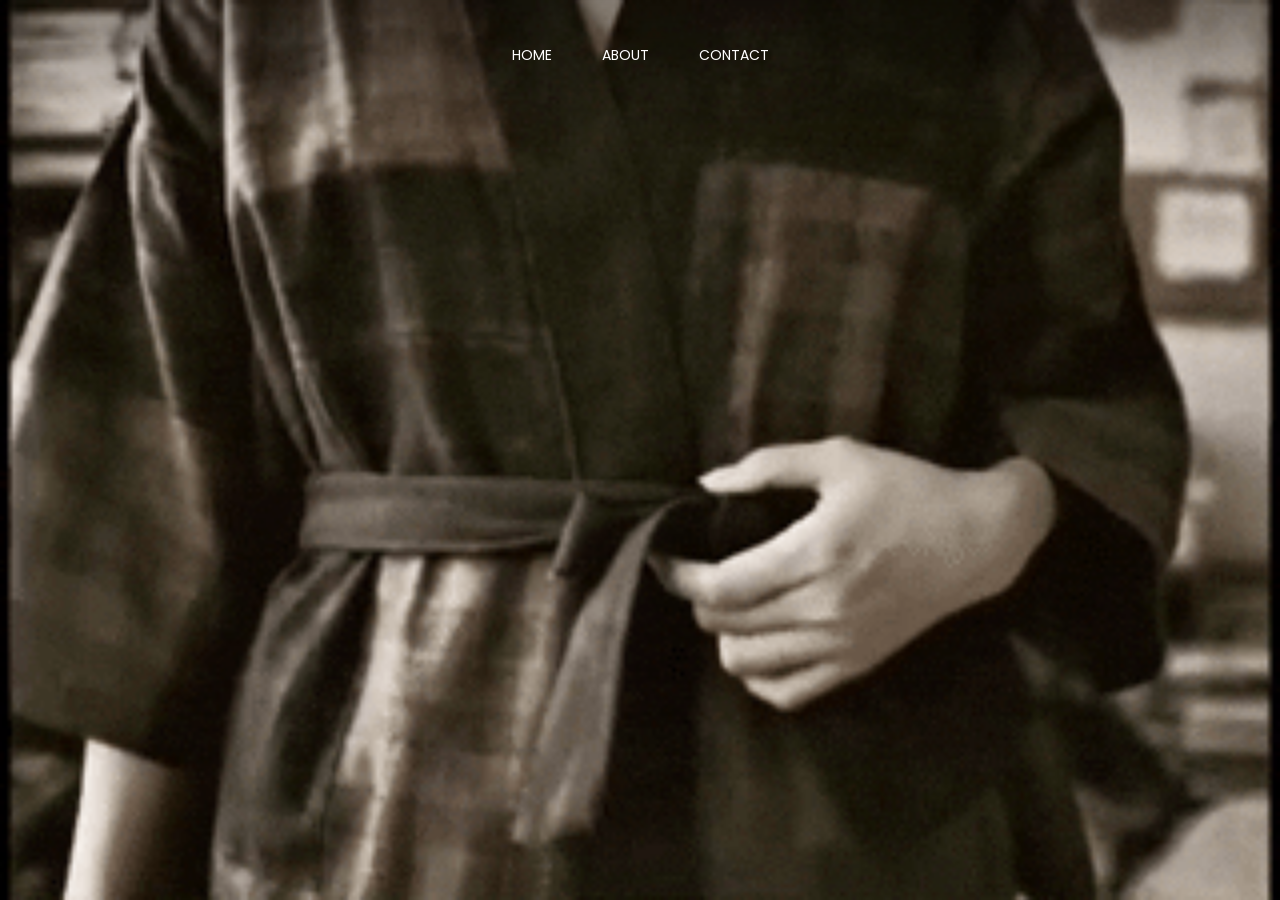
==== index.html @ a8c0a7c0 "update bag update bag" ====
<!DOCTYPE html>
<html lang="en">

<head>
    <meta charset="UTF-8">
    <meta name="description" content="">
    <meta http-equiv="X-UA-Compatible" content="IE=edge">
    <meta name="viewport" content="width=device-width, initial-scale=1, shrink-to-fit=no">
    <!-- The above 4 meta tags *must* come first in the head; any other head content must come *after* these tags -->

    <!-- Title  -->
    <title>2026 SASHIKO Article | Home</title>

    <!-- Favicon  -->
    <link rel="icon" href="img/core-img/rajut.PNG">

    <!-- Core Style CSS -->
    <link rel="stylesheet" href="css/core-style.css">
    <link rel="stylesheet" href="css/style.css">

    <!-- Responsive CSS -->
    <link href="css/responsive.css" rel="stylesheet">

</head>

<body>
    <!-- Preloader -->
    <div id="preloader">
        <div class="showbox">
            <div class="loader">
                <svg class="circular" viewBox="25 25 50 50">
                    <circle class="path" cx="50" cy="50" r="20" fill="none" stroke-width="2" stroke-miterlimit="10"/>
                </svg>
            </div>
        </div>
        <div class="questions-area text-center">
            <p>Did you know?</p>
            <ul>
                <li>The largest photography competition is 353,768 entries.</li>
                <li>Photography is the toughest profession in the world.</li>
                <li>The world’s largest photo album by dimensions was 13 ft 11.5 in x 17 ft.</li>
                <li>The world’s largest photo mosaic featured 176,175 pictures.</li>
                <li>The world’s largest camera lens was a 5200mm lens attached to a canon.</li>
            </ul>
        </div>
    </div>

    <!-- Gradient Background Overlay -->
    <div class="gradient-background-overlay"></div>

    <!-- Header Area Start -->
    <header class="header-area">
    <div class="container-fluid h-100">
        <div class="row h-100 align-items-center">
            <div class="col-12 h-100">
                <div class="main-menu h-100">
                    <nav class="navbar h-100 navbar-expand justify-content-center">
                        
                        <div id="studioMenu">
                            <ul class="navbar-nav mx-auto"> 
                                <li class="nav-item active">
                                    <a class="nav-link" href="index.html">Home <span class="sr-only">(current)</span></a>
                                </li>
                                <li class="nav-item">
                                    <a class="nav-link" href="about-me.html">About</a>
                                </li>
                                <li class="nav-item">
                                    <a class="nav-link" href="contact.html">contact</a>
                                </li>
                            </ul>
                        </div>
                    </nav>
                </div>
            </div>
        </div>
    </div>
    </header>
    <!-- Header Area End -->

    <!-- ***** Welcome Area Start ***** -->
    <section class="uniqlo-style-container">
        <div class="uniqlo-slide">
            <img src="img/bg-img/1.gif" alt="Featured 1">
        </div>
        <div class="uniqlo-slide">
            <img src="img/bg-img/2.png" alt="Sashiko Kimono">
            <div class="uniqlo-text">
                <span>SASHIKO | 刺し子</span>
                <h2>Kimono</h2>
            </div>
        </div>
        <div class="uniqlo-slide">
            <video autoplay muted loop playsinline>
                <source src="img/bg-img/3.MOV" type="video/mp4"> Browser Anda tidak mendukung video ini.
            </video>
            <div class="uniqlo-text">
                <span>SASHIKO | 刺し子</span>
                <h2>Bag</h2>
            </div>
        </div>
        <div class="uniqlo-slide">
            <img src="img/bg-img/4.png" alt="Featured 4">
            <div class="uniqlo-text">
                <span>SASHIKO | 刺し子</span>
                <h2>Bag</h2>
            </div>
        </div>
    </section>

    <!-- ***** Welcome Area End ***** -->

    <!-- ***** Contact Area Start ***** -->
    <div class="contact-popup-form" id="contact-modal-lg">
        <div class="modal fade contact-modal-lg" tabindex="-1" role="dialog" aria-labelledby="contact-modal-lg" aria-hidden="true">
            <div class="modal-dialog modal-lg modal-dialog-centered">
                <div class="modal-content">
                    <div class="container-fluid">
                        <div class="row">
                            <div class="col-12">
                                <div class="contact-heading-text text-center mb-30">
                                    <span></span>
                                    <h2>Please get in touch</h2>
                                </div>
                            </div>
                        </div>
                    </div>
                    <!-- Contact Form Area -->
                    <div class="contact-form-area">
                        <div class="container-fluid">
                            <form action="#" method="post">
                                <div class="row">
                                    <div class="col-12 col-md-4">
                                        <input type="text" class="form-control" name="name" id="name" placeholder="Your Name">
                                    </div>
                                    <div class="col-12 col-md-4">
                                        <input type="email" class="form-control" name="email" id="email" placeholder="Your Email">
                                    </div>
                                    <div class="col-12 col-md-4">
                                        <input type="text" class="form-control" name="subject" id="subject" placeholder="Subject">
                                    </div>
                                    <div class="col-12">
                                        <textarea name="message" class="form-control" id="message" cols="30" rows="10" placeholder="Message"></textarea>
                                    </div>
                                    <div class="col-12 text-center">
                                        <button type="submit" class="btn studio-btn mt-3"><img src="img/core-img/logo-icon.png" alt=""> Send</button>
                                    </div>
                                </div>
                            </form>
                        </div>
                    </div>
                </div>
            </div>
        </div>
    </div>
    <!-- ***** Contact Area End ***** -->

    <!-- jQuery (Necessary for All JavaScript Plugins) -->
    <script src="js/jquery/jquery-2.2.4.min.js"></script>
    <!-- Popper js -->
    <script src="js/popper.min.js"></script>
    <!-- Bootstrap js -->
    <script src="js/bootstrap.min.js"></script>
    <!-- Plugins js -->
    <script src="js/plugins.js"></script>
    <!-- Active js -->
    <script src="js/active.js"></script>

</body>

</html>
---- css/core-style.css ----
/* [Master Stylesheet] */

/* ------------- Index of Stylesheet -------------
:: 1.0 Import Web Fonts
:: 2.0 Import All CSS
:: 3.0 Common/Base CSS
:: 4.0 Header Area CSS
:: 5.0 Sidebar Area CSS
:: 6.0 Welcome Area CSS
:: 7.0 About Me Area CSS
:: 8.0 Follow Instagram Area CSS
:: 9.0 Footer Area CSS
:: 10.0 Portfolio Area CSS
:: 11.0 Blog & Contact Area CSS
:: 12.0 Elements Area CSS
------------------------------------------------ */

/* :: 1.0 Import Web Fonts */

@import url('https://fonts.googleapis.com/css?family=Poppins:300,400,500,600,700');

/* :: 2.0 Import All CSS */

@import '../css/bootstrap.min.css';
@import '../css/owl.carousel.css';
@import '../css/font-awesome.min.css';
@import '../css/pe-icon-7-stroke.css';
@import '../css/magnific-popup.css';
@import '../css/animate.css';

/* :: 3.0 Common/Base CSS */

* {
    margin: 0;
    padding: 0;
}

body {
    font-family: 'Poppins', sans-serif;
    font-weight: 400;
    overflow-x: hidden;
}

h1,
h2,
h3,
h4,
h5,
h6 {
    color: #1d1d1d;
    line-height: 1.2;
    font-family: 'Poppins', sans-serif;
    font-weight: 500;
}

p {
    color: #838383;
    font-size: 15px;
    line-height: 2;
    font-family: 'Poppins', sans-serif;
    font-weight: 400;
}

a:focus {
    outline: 0 solid;
}

a,
a:hover,
a:focus {
    -webkit-transition: all 2000ms ease 0s;
    transition: all 2000ms ease 0s;
    text-decoration: none;
    outline: none;
    font-size: 14px;
    color: #000;
    font-family: 'Poppins', sans-serif;
    font-weight: 400;
}

#preloader {
    position: fixed;
    z-index: 9999;
    width: 100%;
    height: 100%;
    background-color: #f2f4f8;
    top: 0;
    left: 0;
    display: -webkit-box;
    display: -ms-flexbox;
    display: flex;
    -webkit-box-pack: center;
    -ms-flex-pack: center;
    justify-content: center;
    -webkit-box-align: center;
    -ms-flex-align: center;
    align-items: center;
}

.questions-area ul li {
    display: none;
    font-size: 14px;
    font-weight: 500;
    color: #1d1d1d;
    -webkit-transition-duration: 500ms;
    transition-duration: 500ms;
}

.questions-area ul li.question-show {
    display: block;
}

.questions-area {
    padding: 0 15px;
    position: absolute;
    bottom: 100px;
    z-index: 15;
    width: 100%;
    height: auto;
    left: 0;
}

.questions-area p {
    margin-bottom: 0;
}

.showbox {
    position: relative;
    top: 0;
    bottom: 0;
    left: 0;
    right: 0;
    padding: 0;
}

.loader {
    position: relative;
    margin: 0 auto;
    width: 60px;
}

.loader:before {
    content: '';
    display: block;
    padding-top: 100%;
}

.circular {
    -webkit-animation: rotate 2s linear infinite;
    animation: rotate 2s linear infinite;
    height: 100%;
    -webkit-transform-origin: center center;
    transform-origin: center center;
    width: 100%;
    position: absolute;
    top: 0;
    bottom: 0;
    left: 0;
    right: 0;
    margin: auto;
}

.path {
    stroke-dasharray: 1, 200;
    stroke-dashoffset: 0;
    -webkit-animation: dash 1.5s ease-in-out infinite, color 6s ease-in-out infinite;
    animation: dash 1.5s ease-in-out infinite, color 6s ease-in-out infinite;
    stroke-linecap: round;
}

@-webkit-keyframes rotate {
    100% {
        -webkit-transform: rotate(360deg);
        transform: rotate(360deg);
    }
}

@keyframes rotate {
    100% {
        -webkit-transform: rotate(360deg);
        transform: rotate(360deg);
    }
}

@-webkit-keyframes dash {
    0% {
        stroke-dasharray: 1, 200;
        stroke-dashoffset: 0;
    }
    50% {
        stroke-dasharray: 89, 200;
        stroke-dashoffset: -35px;
    }
    100% {
        stroke-dasharray: 89, 200;
        stroke-dashoffset: -124px;
    }
}

@keyframes dash {
    0% {
        stroke-dasharray: 1, 200;
        stroke-dashoffset: 0;
    }
    50% {
        stroke-dasharray: 89, 200;
        stroke-dashoffset: -35px;
    }
    100% {
        stroke-dasharray: 89, 200;
        stroke-dashoffset: -124px;
    }
}

@-webkit-keyframes color {
    100%,
    0% {
        stroke: #d62d20;
    }
    40% {
        stroke: #0057e7;
    }
    66% {
        stroke: #008744;
    }
    80%,
    90% {
        stroke: #ffa700;
    }
}

@keyframes color {
    100%,
    0% {
        stroke: #d62d20;
    }
    40% {
        stroke: #0057e7;
    }
    66% {
        stroke: #008744;
    }
    80%,
    90% {
        stroke: #ffa700;
    }
}

ul,
ol {
    margin: 0;
}

ol li,
ul li {
    list-style: outside none none;
}

img {
    height: auto;
    max-width: 100%;
}

.studio-table {
    display: table;
    z-index: 9;
    position: absolute;
    width: 100%;
    height: 100%;
    margin: 0;
}

.studio-table-cell {
    display: table-cell;
    vertical-align: middle;
}

.mt-15 {
    margin-top: 15px;
}

.mt-30 {
    margin-top: 30px;
}

.mt-50 {
    margin-top: 50px;
}

.mt-70 {
    margin-top: 70px;
}

.mt-100 {
    margin-top: 100px;
}

.mb-15 {
    margin-bottom: 15px;
}

.mb-30 {
    margin-bottom: 30px;
}

.mb-50 {
    margin-bottom: 50px;
}

.ml-15 {
    margin-left: 15px;
}

.ml-30 {
    margin-left: 30px;
}

.mr-15 {
    margin-right: 15px;
}

.mr-30 {
    margin-right: 30px;
}

.mb-70 {
    margin-bottom: 70px;
}

.mb-100 {
    margin-bottom: 100px;
}

.bg-img {
    background-position: center center;
    background-size: cover;
    background-repeat: no-repeat;
}

.bg-gray {
    background-color: #f6f6f6;
}

.bg-transparent {
    background-color: transparent;
}

.bg-transparent-dark {
    background-color: rgba(0, 0, 0, 0.5) !important;
}

.bg-transparent-light {
    background-color: rgba(255, 255, 255, 0.5) !important;
}

.font-bold {
    font-weight: 700;
}

.font-light {
    font-weight: 300;
}

.height-500 {
    height: 500px !important;
}

.height-600 {
    height: 600px !important;
}

.height-700 {
    height: 700px !important;
}

.height-800 {
    height: 800px !important;
}

#scrollUp {
    background-color: #222;
    border-radius: 0;
    bottom: 100px;
    box-shadow: 0 2px 6px 0 rgba(0, 0, 0, 0.3);
    color: #fff;
    font-size: 24px;
    height: 40px;
    line-height: 40px;
    right: 0;
    text-align: center;
    width: 35px;
}

.section_padding_100 {
    padding: 100px 0;
}

.section_padding_50 {
    padding: 50px 0;
}

.section_padding_100_70 {
    padding: 100px 0 70px;
}

.section_padding_100_50 {
    padding: 100px 0 50px;
}

.section_padding_100_0 {
    padding: 100px 0 0;
}

.section_padding_0_100 {
    padding: 0 0 100px;
}

.section_heading {
    margin-bottom: 50px;
    position: relative;
    z-index: 1;
}

.section_heading h2 {
    font-size: 48px;
    margin-bottom: 0;
    text-transform: uppercase;
}

.section_heading.text-left {
    text-align: left !important;
}

.studio-btn {
    display: inline-block;
    color: #fff;
    background-color: #1d1d1d;
    height: 52px;
    padding: 0 15px;
    border-radius: 0;
    line-height: 52px;
    font-size: 16px;
    min-width: 140px;
}

.studio-btn > img {
    padding-right: 5px;
}

.studio-btn:hover,
.studio-btn:focus {
    color: #fff;
    font-size: 16px;
}

/* :: 4.0 Header Area CSS */

.header-area {
    width: 100%;
    height: 110px;
    position: fixed;
    z-index: 1000;
    top: 0;
    left: 0;
    padding: 0 34px;
}

#searchbtn {
    cursor: pointer;
    margin-left: 15px;
}

.header-search-form,
.search-form-on .navbar-nav {
    display: none;
}

.search-form-on .header-search-form {
    display: block;
}

.header-area .main-menu .nav-link {
    font-size: 14px;
    text-transform: uppercase;
    color: #ffffff;
    padding: 0 25px;
}

.header-area .main-menu .nav-link:hover,
.header-area .main-menu .nav-link:focus {
    color: #fff;
}

.dropdown-menu.show {
    border: none;
    padding: 15px 0;
    box-shadow: 0 5px 40px rgba(0, 0, 0, 0.15);
    margin-top: 15px;
}

.dropdown-item {
    text-transform: uppercase;
    font-size: 13px;
}

.dropdown-item:hover {
    color: #000;
    font-size: 13px;
}

.header-search-form form input {
    width: 600px;
    height: 35px;
    padding: 5px 15px;
    font-size: 12px;
    color: #fff;
    border: none;
    background-color: transparent;
    border: 2px solid rgba(255, 255, 255, 0.6);
    border-radius: 30px;
    -webkit-transition-duration: 500ms;
    transition-duration: 500ms;
}

.header-search-form form input:focus {
    box-shadow: none;
    border-color: rgba(255, 255, 255, 1);
    background-color: transparent;
}

.gradient-background-overlay {
    position: fixed;
    z-index: 3;
    top: 0;
    left: 0;
    width: 100%;
    height: 150px;
}

.gradient-background-overlay:before {
    content: "";
    position: absolute;
    height: 150px;
    width: 100%;
    z-index: -1;
    top: 0;
    left: 0;
    background: rgba(0, 0, 0, 0.3);
    background: -webkit-linear-gradient(top, rgba(0, 0, 0, 0.3) 0%, rgba(0, 0, 0, 0.01) 90%, rgba(0, 0, 0, 0) 100%);
    background: linear-gradient(to bottom, rgba(0, 0, 0, 0.3) 0%, rgba(0, 0, 0, 0.01) 90%, rgba(0, 0, 0, 0) 100%);
}

/* :: 5.0 Sidebar Area CSS */

.social-sidebar-area {
    width: 120px;
    height: 72%;
    background-color: transparent;
    position: fixed;
    bottom: 100px;
    left: 0;
    z-index: 100;
    overflow: hidden;
}

.social-info-area {
    display: -webkit-box;
    display: -ms-flexbox;
    display: flex;
    -webkit-transform: rotate(-90deg);
    transform: rotate(-90deg);
    position: absolute;
    bottom: 270px;
    left: -110px;
    z-index: 10;
    -webkit-box-pack: center;
    -ms-flex-pack: center;
    justify-content: center;
    -webkit-box-align: center;
    -ms-flex-align: center;
    align-items: center;
}

.social-info-area a {
    text-transform: uppercase;
    font-size: 12px;
    font-weight: 600;
    display: -webkit-box;
    display: -ms-flexbox;
    display: flex;
    -webkit-box-align: center;
    -ms-flex-align: center;
    align-items: center;
    padding: 5px;
    line-height: 1;
}

.social-info-area a i {
    font-size: 12px;
    color: #9f9f9f;
    margin-right: 5px;
}

.message-box > a {
    width: 120px;
    height: 100px;
    position: absolute;
    left: 0;
    bottom: 0;
    background-color: #101010;
    text-align: center;
    color: #fff;
    font-size: 30px;
    display: -moz-flex;
    display: -ms-flex;
    display: -o-flex;
    display: -webkit-box;
    display: -ms-flexbox;
    display: flex;
    -webkit-box-align: center;
    -ms-flex-align: center;
    align-items: center;
    -webkit-box-pack: center;
    -ms-flex-pack: center;
    justify-content: center;
}

.message-box > a > img {
    max-width: 40px;
}

/* :: 6.0 Welcome Area CSS */

.welcome-area-ver {
    position: relative;
    z-index: 2;
    width: 100%;
    height: 100vh !important;
}

.carousel-indicators {
    position: fixed;
    right: 0;
    bottom: 0;
    left: 0;
    width: 100%;
    height: auto;
    margin: 0;
    z-index: 9999;
}

.carousel-indicators li {
    width: 100%;
    height: 100px;
    margin-right: 0;
    margin-left: 0;
    text-indent: -9999999px;
    background-color: #fff;
    cursor: pointer;
    -webkit-transition-duration: 500ms;
    transition-duration: 500ms;
}

.carousel-indicators li:after,
.carousel-indicators li:before {
    display: none;
}

.carousel-indicators li.active:after {
    content: '';
    display: block;
    width: 16px;
    height: 16px;
    top: -26px;
    z-index: 1100;
    position: absolute;
    background-image: url(../img/core-img/active.png);
}

.carousel-item:after {
    position: absolute;
    width: 100%;
    height: 100%;
    top: 0;
    left: 0;
    background-color: rgba(0, 0, 0, 0.17);
    content: '';
    z-index: -1;
}

.carousel-content {
    display: -webkit-box;
    display: -ms-flexbox;
    display: flex;
    -webkit-box-align: center;
    -ms-flex-align: center;
    align-items: center;
}

.slide-text {
    padding: 25px 30px 15px;
    border-left: 3px solid #fff;
    margin-left: 200px;
    background-color: rgba(255, 255, 255, 0.2);
    display: -webkit-box;
    display: -ms-flexbox;
    display: flex;
    -webkit-box-align: baseline;
    -ms-flex-align: baseline;
    align-items: baseline;
    margin-top: -100px;
}

.slide-text h2 {
    margin-bottom: 0;
    font-size: 36px;
    color: #fff;
    line-height: 1;
}

.slide-text span {
    font-size: 100px;
    color: #fff;
    line-height: 1;
    font-weight: 100;
}

/* :: 7.0 About Me Area CSS */

.about-content span {
    width: 30px;
    height: 2px;
    background-color: #bebebe;
    margin: 0 auto 30px;
    display: block;
}

.about-content h2 {
    margin-bottom: 40px;
    font-size: 36px;
}

.single-service-area img {
    margin-bottom: 50px;
}

.single-service-area h5 {
    margin-bottom: 20px;
}

.single-pie-bar h6 {
    margin-top: 15px;
    margin-bottom: 0;
}

/* :: 8.0 Follow Instagram Area CSS */

.follow-me-instagram-area {
    border-top: 1px solid #dcdcdc;
    margin-bottom: 80px;
}

.follow-me-title h5 {
    margin: 30px 0;
    font-size: 18px;
}

.single-instagram-feeds a {
    position: absolute;
    width: 100%;
    height: 100%;
    background-color: rgba(34, 34, 34, 0.7);
    top: 0;
    display: -webkit-box;
    display: -ms-flexbox;
    display: flex;
    -webkit-box-align: center;
    -ms-flex-align: center;
    align-items: center;
    color: #fff;
    font-size: 30px;
    -webkit-box-pack: center;
    -ms-flex-pack: center;
    justify-content: center;
    opacity: 0;
    -ms-filter: "progid:DXImageTransform.Microsoft.Alpha(Opacity=0)";
    -webkit-transition-duration: 500ms;
    transition-duration: 500ms;
}

.single-instagram-feeds:hover a {
    opacity: 1;
    -ms-filter: "progid:DXImageTransform.Microsoft.Alpha(Opacity=100)";
}

/* :: 9.0 Footer Area CSS */

.footer-area {
    position: fixed;
    z-index: 100;
    background-color: #1d1d1d;
    height: 80px;
    width: 100%;
    padding: 0 35px;
    bottom: 0;
    left: 0;
}

.single-footer-content {
    display: -webkit-box;
    display: -ms-flexbox;
    display: flex;
    -webkit-box-align: center;
    -ms-flex-align: center;
    align-items: center
}

.single-footer-content > a {
    font-size: 14px;
    font-weight: 600;
    color: #fff;
    margin-left: 5px;
    line-height: 1;
}

/* :: 10.0 Portfolio Area CSS */

.gallery_area {
    height: calc(100% - 380px);
    width: calc(100% - 245px);
    overflow-y: scroll;
    position: fixed;
    z-index: 1;
    top: 200px;
    left: 185px;
    right: 60px;
    padding-right: 45px;
}

.portfolio-menu button {
    background-color: transparent;
    font-size: 15px;
    color: #838383;
    padding: 0 20px;
    -webkit-transition-duration: 500ms;
    transition-duration: 500ms;
}

.portfolio-menu button.active,
.portfolio-menu button:hover {
    color: #1d1d1d;
}

.portfolio-menu button:focus {
    box-shadow: none;
}

.gallery_menu {
    margin-bottom: 100px;
}

.column_single_gallery_item {
    margin-bottom: 30px;
}

.column_single_gallery_item img {
    width: 100%;
}

.hover_overlay {
    position: absolute;
    width: calc(100% - 30px);
    height: 100%;
    background-color: rgba(0, 0, 0, 0.3);
    top: 0;
    left: 15px;
    display: -webkit-box;
    display: -ms-flexbox;
    display: flex;
    -webkit-box-align: center;
    -ms-flex-align: center;
    align-items: center;
    -webkit-box-pack: center;
    -ms-flex-pack: center;
    justify-content: center;
    opacity: 0;
    -ms-filter: "progid:DXImageTransform.Microsoft.Alpha(Opacity=0)";
    -webkit-transition-duration: 500ms;
    transition-duration: 500ms;
}

.hover_overlay a {
    font-size: 30px;
    color: #fff;
}

.column_single_gallery_item:hover .hover_overlay {
    opacity: 1;
    -ms-filter: "progid:DXImageTransform.Microsoft.Alpha(Opacity=100)";
}

/* :: 11.0 Blog & Contact Area CSS */

.blog-content span,
.contact-heading-text span {
    display: block;
    width: 30px;
    height: 3px;
    background-color: #bebebe;
    margin: 0 auto 30px;
}

.blog-content h2,
.contact-heading-text h2 {
    font-size: 36px;
}

.contact-heading-text h2,
.blog-content p {
    margin-bottom: 50px;
}

.post-date,
.post-date:hover,
.post-date:focus {
    display: block;
    font-size: 14px;
    margin-bottom: 5px;
    font-weight: 500;
}

.post-author,
.post-author:hover,
.post-author:focus {
    font-size: 12px;
    text-transform: uppercase;
    color: #838383;
    display: block;
    margin-bottom: 50px;
}

.pagination-area .page-link {
    color: #1d1d1d;
    border: none;
    font-size: 16px;
    font-weight: 500;
    position: relative;
    z-index: 1;
}

.page-item.active .page-link {
    z-index: 1;
    color: #1d1d1d;
    background-color: transparent;
    border-color: transparent;
    padding-right: 80px;
}

.page-item.active .page-link:after {
    content: '';
    width: 70px;
    height: 2px;
    background-color: #1d1d1d;
    position: absolute;
    bottom: 13px;
    left: 45px;
}

.contact-form-area form .form-control {
    margin-bottom: 30px;
    font-size: 14px;
    font-style: italic;
    height: 60px;
    border-bottom: 2px solid #c0c0c0;
    border-top: 0;
    border-left: 0;
    border-radius: 0;
    border-right: none;
    background-color: transparent;
    -webkit-transition-duration: 500ms;
    transition-duration: 500ms;
}

.contact-form-area form .form-control:focus {
    box-shadow: none;
    border-color: #1d1d1d;
    -webkit-transition-duration: 500ms;
    transition-duration: 500ms;
}

.contact-form-area form textarea.form-control {
    height: 200px;
}

.map-area {
    position: relative;
    z-index: 1;
    padding-bottom: 100px;
}

#googleMap {
    width: 100%;
    height: 485px;
    position: relative;
    z-index: 1;
}

.contact-core-info {
    position: absolute;
    top: 30px;
    width: 280px;
    background-color: #1d1d1d;
    z-index: 1000;
    left: -90px;
    padding: 15px 40px;
    text-align: center;
    height: calc(100% - 60px);
}

.contact-core-info img {
    margin-bottom: 50px;
}

.contact-core-info .single-footer-content {
    display: block;
    margin-bottom: 10px;
    text-align: center;
}

.contact-core-info .single-footer-content img {
    display: block;
    margin: 0 auto 10px;
}

.contact-popup-form .modal-content {
    padding: 50px;
}

.contact-popup-form .modal-content {
    padding: 50px;
    border: none;
    box-shadow: 0 5px 50px rgba(0, 0, 0, 0.15);
    background-color: rgba(255, 255, 255, 0.9);
}

/* :: 12.0 Elements Area CSS */

/* Accordians */

.elements-title h2 {
    font-size: 36px;
    margin-bottom: 100px;
}

.panel {
    background-color: #fff;
    border: 0 solid transparent;
    border-radius: 4px;
    box-shadow: 0 0 0 transparent;
    margin-bottom: 15px;
}

.single-accordion:last-of-type {
    margin-bottom: 0px;
}

.single-accordion h6 a {
    background-color: #1d1d1d;
    border-radius: 0;
    color: #fff;
    display: block;
    margin: 0;
    padding: 20px 60px 20px 20px;
    position: relative;
    font-size: 16px;
    text-transform: capitalize;
    font-weight: 500;
}

.single-accordion h6 a.collapsed {
    background-color: #aeaeae;
    color: #fff;
}

.single-accordion h6 a span {
    font-size: 10px;
    position: absolute;
    right: 20px;
    text-align: center;
    top: 25px;
}

.single-accordion h6 a.collapsed span.accor-close {
    opacity: 0;
    -ms-filter: "progid:DXImageTransform.Microsoft.Alpha(Opacity=0)";
    filter: alpha(opacity=0);
}

span.accor-open {
    opacity: 0;
    -ms-filter: "progid:DXImageTransform.Microsoft.Alpha(Opacity=0)";
    filter: alpha(opacity=0);
}

.single-accordion h6 a.collapsed span.accor-open {
    opacity: 1;
    -ms-filter: "progid:DXImageTransform.Microsoft.Alpha(Opacity=100)";
    filter: alpha(opacity=100);
}

.single-accordion h6 {
    margin-bottom: 0;
    text-transform: uppercase;
}

.single-accordion .accordion-content {
    border-top: 0 solid transparent;
    box-shadow: none;
}

.single-accordion .accordion-content p {
    padding: 20px 15px 5px;
    margin-bottom: 0;
}

/* barfiller */

.single_progress_bar {
    margin-bottom: 20px;
}

.single_progress_bar:last-of-type {
    margin-bottom: 0;
}

.barfiller {
    background: #e0e0e0;
    border: none;
    border-radius: 0;
    box-shadow: none;
    height: 2px;
    margin-bottom: 5px;
    position: relative;
    width: 100%;
}

.barfiller .fill {
    display: block;
    position: relative;
    width: 0px;
    height: 100%;
    background: #333;
    z-index: 1;
}

.barfiller .tipWrap {
    display: none;
}

.barfiller .tip {
    margin-top: 15px;
    font-size: 15px;
    color: #838383;
    left: 0px;
    position: absolute;
    z-index: 2;
    background: transparent;
}

.barfiller .tip:after {
    display: none;
}

.single_progress_bar p {
    margin-bottom: 0;
    margin-top: 10px;
}

/* Cool Facts */

.counter-area h2 {
    font-size: 36px;
}

.counter-area h6 {
    margin-bottom: 0;
    color: #838383;
}

.studio-btn.studio-btn-2 {
    background-color: transparent;
    border: 2px solid #1d1d1d;
    color: #1d1d1d;
}

.studio-btn.studio-btn-4 {
    background-color: transparent;
    border: 2px solid #aeaeae;
    color: #aeaeae;
}

/* Sonar CSS */

.carousel-indicators li.active:before {
    content: '';
    display: inline-block;
    position: absolute;
    width: 14px;
    height: 14px;
    border-radius: 50%;
    top: -25px;
    left: 1px;
    -webkit-animation: sonar-effect 1s ease-in-out .1s infinite;
    animation: sonar-effect 1s ease-in-out .1s infinite;
    z-index: 1;
    background-color: #fff;
}


@-webkit-keyframes sonar-effect {
    0% {
        opacity: 0;
        -ms-filter: "progid:DXImageTransform.Microsoft.Alpha(Opacity=0)";
    }
    50% {
        opacity: 0.5;
        -ms-filter: "progid:DXImageTransform.Microsoft.Alpha(Opacity=50)";
        box-shadow: 0 0 0 3px #fff, 0 0 5px 5px #fff, 0 0 0 5px #fff;
    }
    100% {
        box-shadow: 0 0 0 3px #fff, 0 0 5px 5px #fff, 0 0 0 5px #fff;
        -webkit-transform: scale(1.5);
        transform: scale(1.5);
        opacity: 0;
        -ms-filter: "progid:DXImageTransform.Microsoft.Alpha(Opacity=0)";
    }
}


@keyframes sonar-effect {
    0% {
        opacity: 0;
        -ms-filter: "progid:DXImageTransform.Microsoft.Alpha(Opacity=0)";
    }
    50% {
        opacity: 0.5;
        -ms-filter: "progid:DXImageTransform.Microsoft.Alpha(Opacity=50)";
        box-shadow: 0 0 0 3px #fff, 0 0 5px 5px #fff, 0 0 0 5px #fff;
    }
    100% {
        box-shadow: 0 0 0 3px #fff, 0 0 5px 5px #fff, 0 0 0 5px #fff;
        -webkit-transform: scale(1.5);
        transform: scale(1.5);
        opacity: 0;
        -ms-filter: "progid:DXImageTransform.Microsoft.Alpha(Opacity=0)";
    }
}
---- css/style.css ----
/* Container Utama */
.uniqlo-style-container {
    height: 100vh;
    overflow-y: scroll;
    scroll-snap-type: y mandatory; /* Ini yang membuat efek 'snap' saat scroll */
    scroll-behavior: smooth;
}

/* Setiap Slide Gambar */
.uniqlo-slide {
    width: 100%;
    height: 100vh; /* Memastikan satu gambar memenuhi satu layar penuh */
    scroll-snap-align: start; /* Titik pemberhentian scroll */
    position: relative;
    overflow: hidden;
}

.uniqlo-slide img {
    width: 100%;
    height: 100%;
    object-fit: cover; /* Agar gambar tidak gepeng dan memenuhi layar */
}

/* Penataan Teks agar mirip Uniqlo */
.uniqlo-text {
    position: absolute;
    bottom: 10%;
    left: 5%;
    color: #fff;
    border-left: 4px solid #fff;
    padding-left: 20px;
    background: transparent; /* Sebelumnya: rgba(0, 0, 0, 0.2) */
}

.uniqlo-text h2 {
    color: #fff;
    font-size: 48px;
    margin: 0;
    text-transform: uppercase;
}

/* Penyesuaian Menu Desktop di Layar HP */
@media only screen and (max-width: 767px) {
    /* Mengatur container header agar muat */
    .header-area {
        padding: 0 10px; /* Kurangi padding kiri-kanan container utama */
    }

    /* Memaksa menu berjejer ke samping (horizontal) */
    .navbar-nav {
        flex-direction: row !important;
        gap: 10px; /* Jarak antar menu */
    }

    /* Mengecilkan teks & padding link agar muat bersanding dengan logo */
    .header-area .main-menu .nav-link {
        padding: 0 5px !important; /* Jarak antar teks dipersempit */
        font-size: 12px; /* Ukuran font sedikit diperkecil */
        text-transform: uppercase;
    }

    /* Opsional: Kecilkan logo jika perlu */
    .navbar-brand img {
        max-width: 80px; /* Sesuaikan ukuran logo agar tidak makan tempat */
    }

/* Menghilangkan kotak hitam menu di HP */
@media only screen and (max-width: 767px) {
    #studioMenu {
        background-color: transparent !important; /* Hapus warna hitam */
        padding: 0 !important; /* Hapus jarak tambahan yang tidak perlu */
        box-shadow: none !important;
    }
}

/* Pastikan video memenuhi layar seperti gambar */
.uniqlo-slide video {
    width: 100%;
    height: 100%;
    object-fit: cover; /* Agar video tidak gepeng */
    display: block;
}
    
}
---- css/responsive.css ----
@media only screen and (min-width: 992px) and (max-width: 1199px) {
    .social-sidebar-area,
    .message-box > a {
        width: 80px;
    }
    .message-box > a {
        height: 80px;
    }
    .social-info-area {
        left: -160px;
    }
    .gallery_area {
        height: calc(100% - 380px);
        width: calc(100% - 180px);
        left: 120px;
        right: 60px;
        padding-right: 45px;
    }
    .social-sidebar-area {
        height: 65%;
    }
    .social-info-area {
        left: -25px;
        bottom: 190px;
    }
    .social-info-area > a > span {
        display: none;
    }
    .social-info-area a i {
        font-size: 14px;
        margin-right: 10px;
    }
}

@media only screen and (min-width: 768px) and (max-width: 991px) {
    .navbar {
        padding: 0;
    }
    .navbar-toggler {
        padding: 0;
        font-size: 20px;
        background-color: transparent;
        border: none;
        border-radius: 6px;
        width: 120px;
        height: 35px;
        color: #fff;
        line-height: 28px;
        margin: 38px 0;
        border: 2px solid #fff;
        font-weight: 400;
    }
    #studioMenu {
        padding: 30px;
        background-color: #1d1d1d;
        z-index: 1002;
    }
    .header-area .main-menu .nav-link {
        padding: 5px 15px;
    }
    .header-search-form form input {
        width: 570px;
        margin-bottom: 15px;
    }
    .social-sidebar-area,
    .message-box > a {
        width: 80px;
    }
    .message-box > a {
        height: 80px;
    }
    .social-sidebar-area {
        bottom: 50px;
        height: 70%;
    }
    .social-info-area {
        left: -25px;
        bottom: 190px;
    }
    .social-info-area > a > span {
        display: none;
    }
    .social-info-area a i {
        font-size: 14px;
        margin-right: 10px;
    }
    .slide-text {
        margin-left: 120px;
        margin-top: -50px;
    }
    .carousel-indicators li {
        height: 50px;
    }
    .slide-text span {
        font-size: 60px;
    }
    .gallery_area {
        height: calc(100% - 380px);
        width: calc(100% - 130px);
        left: 100px;
        right: 30px;
        padding-right: 30px;
    }
    .portfolio-menu button {
        padding: 0 10px;
    }
    .counter-area h2 {
        font-size: 24px;
    }
    .counter-area h6 {
        font-size: 12px;
    }
    .elements-title h2 {
        font-size: 24px;
        margin-bottom: 50px;
    }
}

@media only screen and (min-width: 320px) and (max-width: 767px) {
    p {
        font-size: 14px;
    }
    .navbar {
        padding: 0;
    }
    .navbar-toggler {
        padding: 0;
        font-size: 16px;
        background-color: transparent;
        border-radius: 6px;
        width: 90px;
        height: 30px;
        color: #fff;
        line-height: 28px;
        margin: 20px 0;
        border: 2px solid #fff;
        font-weight: 400;
    }
    #studioMenu {
        padding: 20px;
        background-color: #1d1d1d;
        z-index: 1002;
    }
    .header-area .main-menu .nav-link {
        padding: 5px 15px;
    }
    .header-search-form form input {
        width: 570px;
        margin-bottom: 15px;
    }
    .header-area {
        height: 70px;
        padding: 0 0;
    }
    .navbar-brand {
        margin-right: 0;
        max-width: 100px;
    }
    .header-search-form form input {
        width: 100%;
        margin-bottom: 15px;
        font-size: 10px;
    }
    .social-sidebar-area,
    .message-box > a {
        width: 50px;
    }
    .message-box > a {
        height: 50px;
    }
    .social-sidebar-area {
        bottom: 40px;
    }
    .carousel-indicators li {
        height: 40px;
    }
    .social-info-area {
        left: -27px;
        bottom: 130px;
    }
    .social-info-area > a > span {
        display: none;
    }
    .gradient-background-overlay,
    .gradient-background-overlay:before {
        height: 90px;
    }
    .slide-text {
        padding: 15px 15px 10px;
        margin-left: 65px;
        margin-top: -40px;
    }
    .slide-text span {
        font-size: 24px;
    }
    .slide-text h2 {
        font-size: 16px;
    }
    .contact-popup-form .modal-content {
        padding: 15px;
    }
    .blog-content h2,
    .contact-heading-text h2 {
        font-size: 20px;
    }
    .contact-heading-text h2,
    .blog-content p {
        margin-bottom: 30px;
    }
    .modal-dialog {
        width: 240px;
        margin: 30px auto;
    }
    .about-content h2 {
        margin-bottom: 30px;
        font-size: 20px;
    }
    .single-pie-bar {
        margin-bottom: 50px;
    }
    .follow-me-instagram-area {
        border-top: 1px solid #dcdcdc;
        margin-bottom: 0;
    }
    .footer-area {
        position: relative;
        height: auto;
        padding: 30px 0 15px;
        bottom: 0;
        left: 0;
    }
    .single-footer-content {
        margin-bottom: 15px;
        -webkit-box-pack: center;
        -ms-flex-pack: center;
        justify-content: center;
    }
    .gallery_area {
        height: auto;
        width: calc(100% - 90px);
        overflow-y: auto;
        position: relative;
        z-index: 1;
        top: 100px;
        left: 60px;
        right: 15px;
        padding-right: 15px;
    }
    .portfolio-menu button {
        font-size: 12px;
        padding: 0 5px;
    }
    .gallery_menu {
        margin-bottom: 30px;
    }
    #scrollUp {
        display: none !important;
    }
    .page-item.active .page-link:after {
        width: 40px;
    }
    .page-item.active .page-link {
        padding-right: 40px;
    }
    .pagination-area .page-link {
        font-size: 14px;
    }
    .pagination-area.mb-100 {
        margin-bottom: 0;
    }
    .blog-area.mt-100,
    .about-me-area.mt-100,
    .contact-area.mt-100 {
        margin-top: 70px;
    }
    .contact-core-info {
        width: 200px;
        left: -40px;
        padding: 15px;
    }
    .single-cool-fact {
        margin-bottom: 30px;
    }
    .elements-title h2 {
        font-size: 20px;
        margin-bottom: 30px;
    }
    .studio-buttons-area .btn {
        margin-bottom: 15px;
    }
    .message-box > a > img {
        max-width: 30px;
    }
}

@media only screen and (min-width: 480px) and (max-width: 767px) {
    .modal-dialog {
        width: 320px;
    }
}

@media only screen and (min-width: 576px) and (max-width: 767px) {
    #scrollUp {
        display: block !important;
    }
    .slide-text span {
        font-size: 36px;
    }
    .slide-text h2 {
        font-size: 20px;
    }
    .modal-dialog {
        width: 450px;
    }
    .contact-popup-form .modal-content {
        padding: 50px 15px;
    }
    .portfolio-menu button {
        font-size: 14px;
    }
}
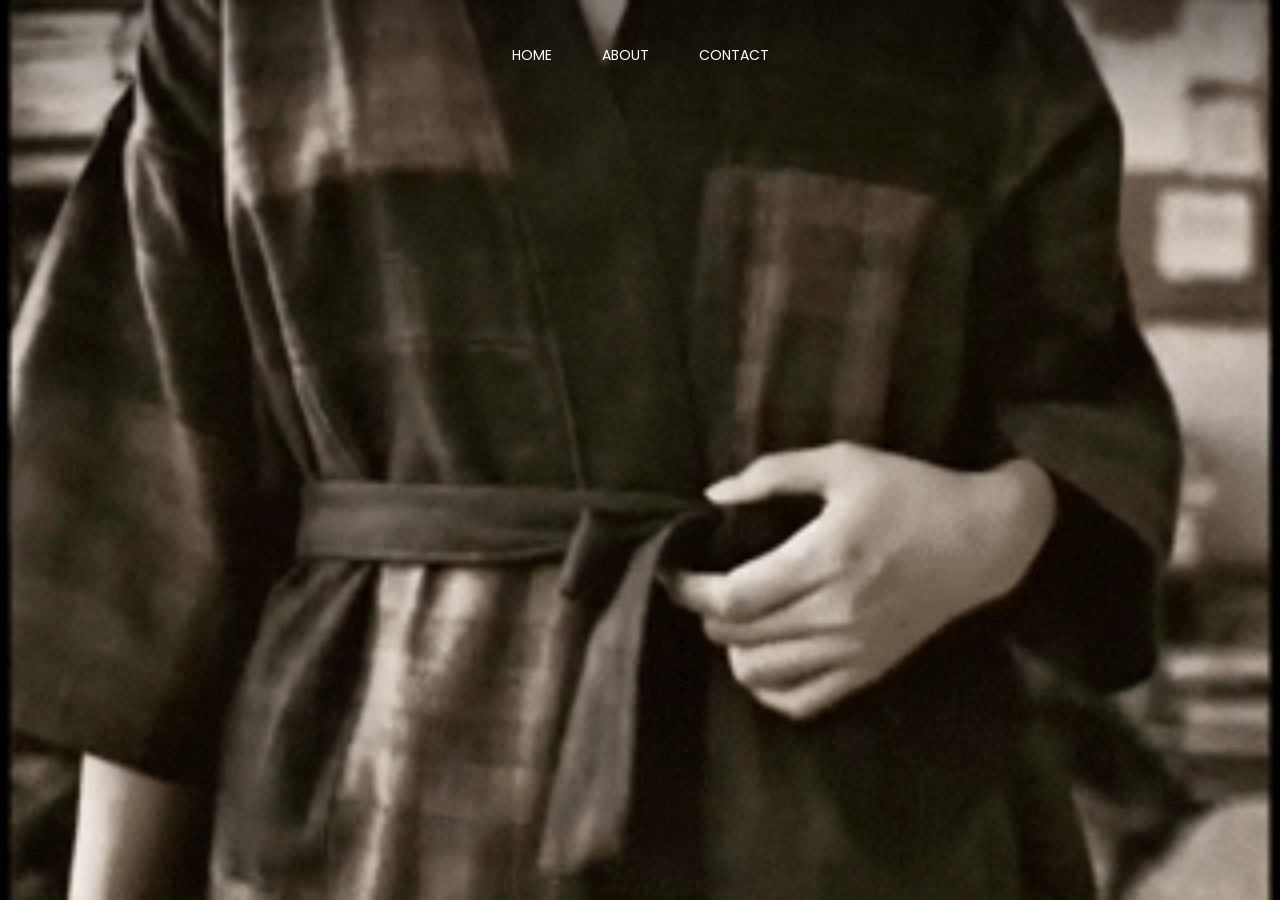
==== commit a9694c8f: "Update index.html" ====
--- a/index.html
+++ b/index.html
@@ -62,10 +62,10 @@
                                     <a class="nav-link" href="index.html">Home <span class="sr-only">(current)</span></a>
                                 </li>
                                 <li class="nav-item">
-                                    <a class="nav-link" href="about-me.html">About</a>
+                                    <a class="nav-link" href="#">About</a>
                                 </li>
                                 <li class="nav-item">
-                                    <a class="nav-link" href="contact.html">contact</a>
+                                    <a class="nav-link" href="#">contact</a>
                                 </li>
                             </ul>
                         </div>
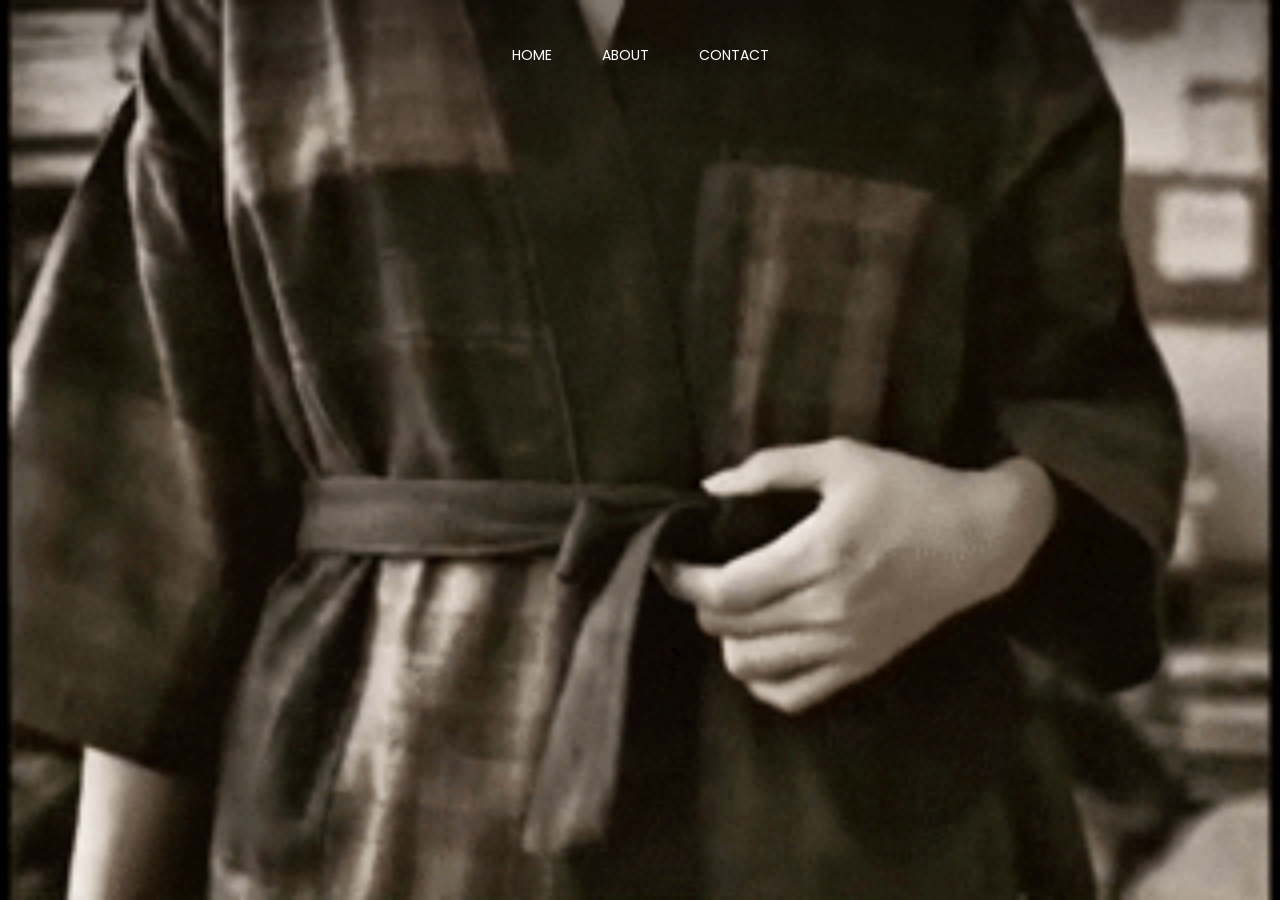
==== commit a9b6abae: "Clean remove trash" ====
--- a/index.html
+++ b/index.html
@@ -36,11 +36,11 @@
         <div class="questions-area text-center">
             <p>Did you know?</p>
             <ul>
-                <li>The largest photography competition is 353,768 entries.</li>
-                <li>Photography is the toughest profession in the world.</li>
-                <li>The world’s largest photo album by dimensions was 13 ft 11.5 in x 17 ft.</li>
-                <li>The world’s largest photo mosaic featured 176,175 pictures.</li>
-                <li>The world’s largest camera lens was a 5200mm lens attached to a canon.</li>
+                <li>Sashiko literally means "little stabs" and was invented by Japanese farmers to turn old scraps into warm, armored clothing?</li>
+                <li>The iconic white-on-blue Sashiko look exists because working-class Japanese people were once legally banned from wearing bright colors?</li>
+                <li>Sashiko geometric patterns aren't just for looks; they were originally stitched as lucky charms to protect the wearer from harm</li>
+                <li>Ancient Japanese firefighters wore heavy Sashiko coats soaked in water to act as a fire-resistant shield against flames</li>
+                <li>In traditional Sashiko, the stitches are meticulously spaced so they never actually touch or cross at the corners</li>
             </ul>
         </div>
     </div>
--- a/css/style.css
+++ b/css/style.css
@@ -75,10 +75,14 @@
 
 /* Pastikan video memenuhi layar seperti gambar */
 .uniqlo-slide video {
+    position: absolute;
+    top: 0;
+    left: 0;
     width: 100%;
     height: 100%;
-    object-fit: cover; /* Agar video tidak gepeng */
-    display: block;
+    object-fit: cover; /* Membuat video memenuhi seluruh layar */
+    object-position: center; /* KUNCI UTAMA: Memaksa video selalu berada persis di tengah */
+    z-index: -1;
 }
     
 }
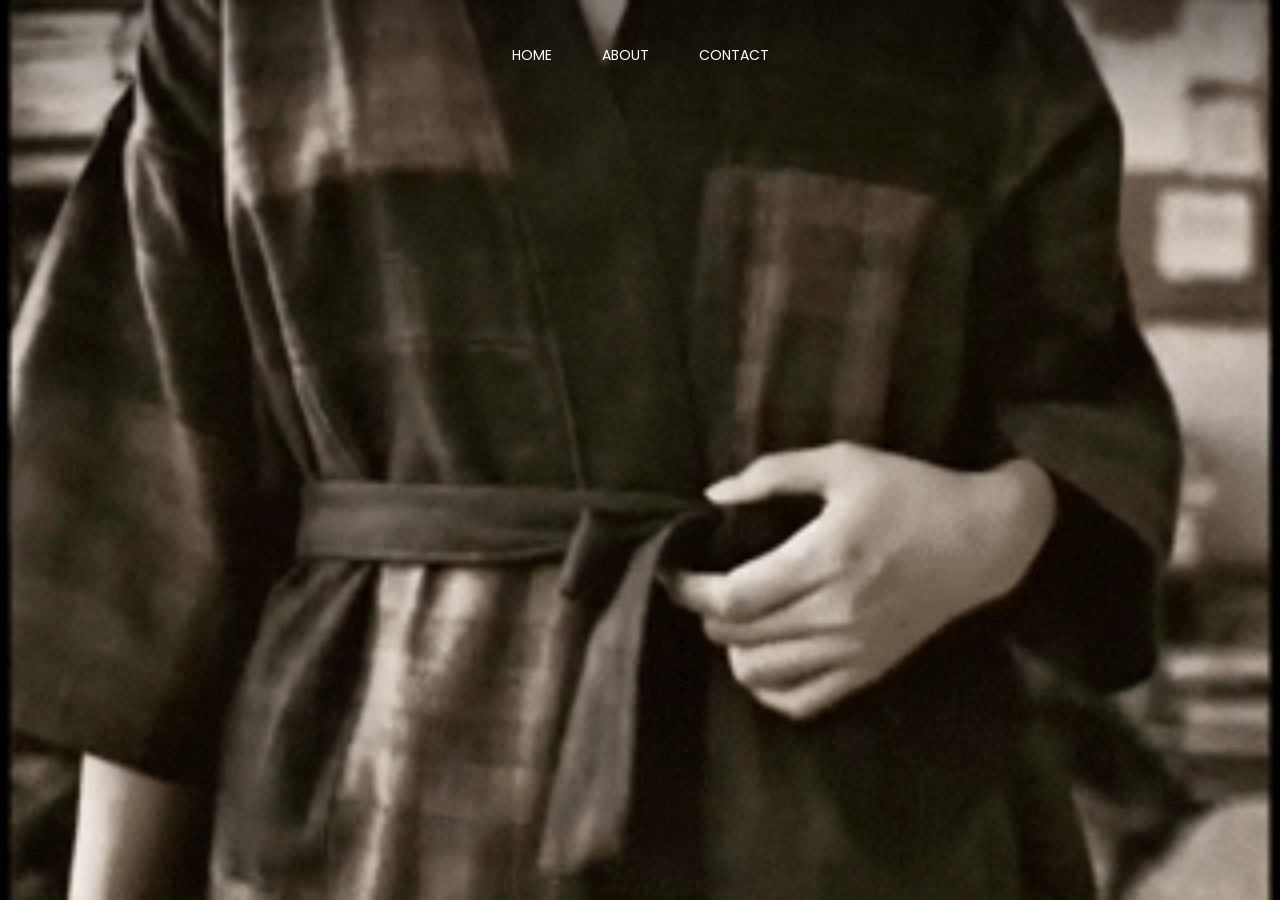
==== commit 61b85356: "core-image" ====
--- a/index.html
+++ b/index.html
@@ -9,10 +9,10 @@
     <!-- The above 4 meta tags *must* come first in the head; any other head content must come *after* these tags -->
 
     <!-- Title  -->
-    <title>2026 SASHIKO Article | Home</title>
+    <title>SASHIKO Article | Home</title>
 
     <!-- Favicon  -->
-    <link rel="icon" href="img/core-img/rajut.PNG">
+    <link rel="icon" href="img/core-img/letter-s.png">
 
     <!-- Core Style CSS -->
     <link rel="stylesheet" href="css/core-style.css">
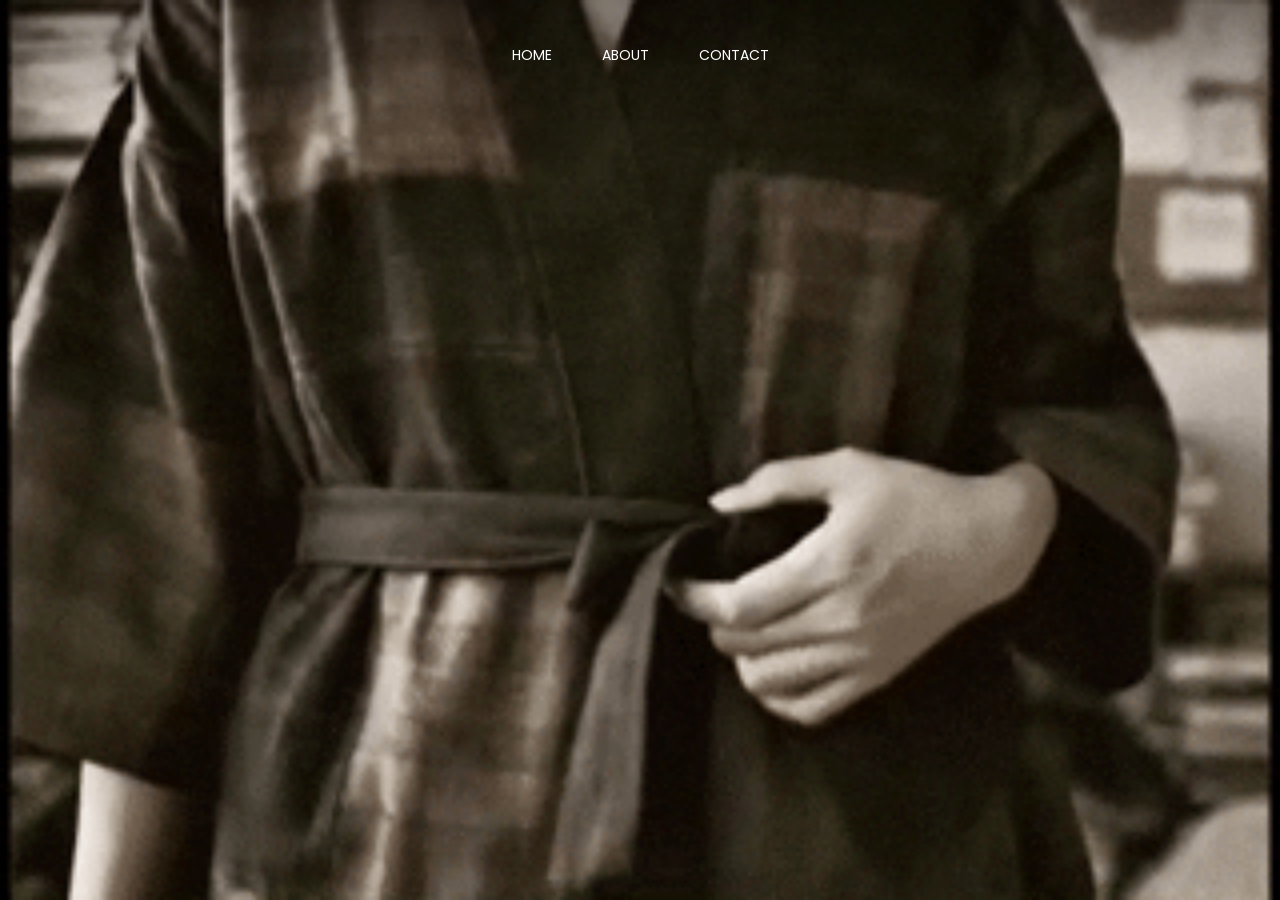
==== commit 831581b0: "Update index.html" ====
--- a/index.html
+++ b/index.html
@@ -62,7 +62,7 @@
                                     <a class="nav-link" href="index.html">Home <span class="sr-only">(current)</span></a>
                                 </li>
                                 <li class="nav-item">
-                                    <a class="nav-link" href="#">About</a>
+                                    <a class="nav-link" href="detail.html">About</a>
                                 </li>
                                 <li class="nav-item">
                                     <a class="nav-link" href="#">contact</a>
@@ -87,15 +87,6 @@
             <div class="uniqlo-text">
                 <span>SASHIKO | 刺し子</span>
                 <h2>Kimono</h2>
-            </div>
-        </div>
-        <div class="uniqlo-slide">
-            <video autoplay muted loop playsinline>
-                <source src="img/bg-img/3.MOV" type="video/mp4"> Browser Anda tidak mendukung video ini.
-            </video>
-            <div class="uniqlo-text">
-                <span>SASHIKO | 刺し子</span>
-                <h2>Bag</h2>
             </div>
         </div>
         <div class="uniqlo-slide">
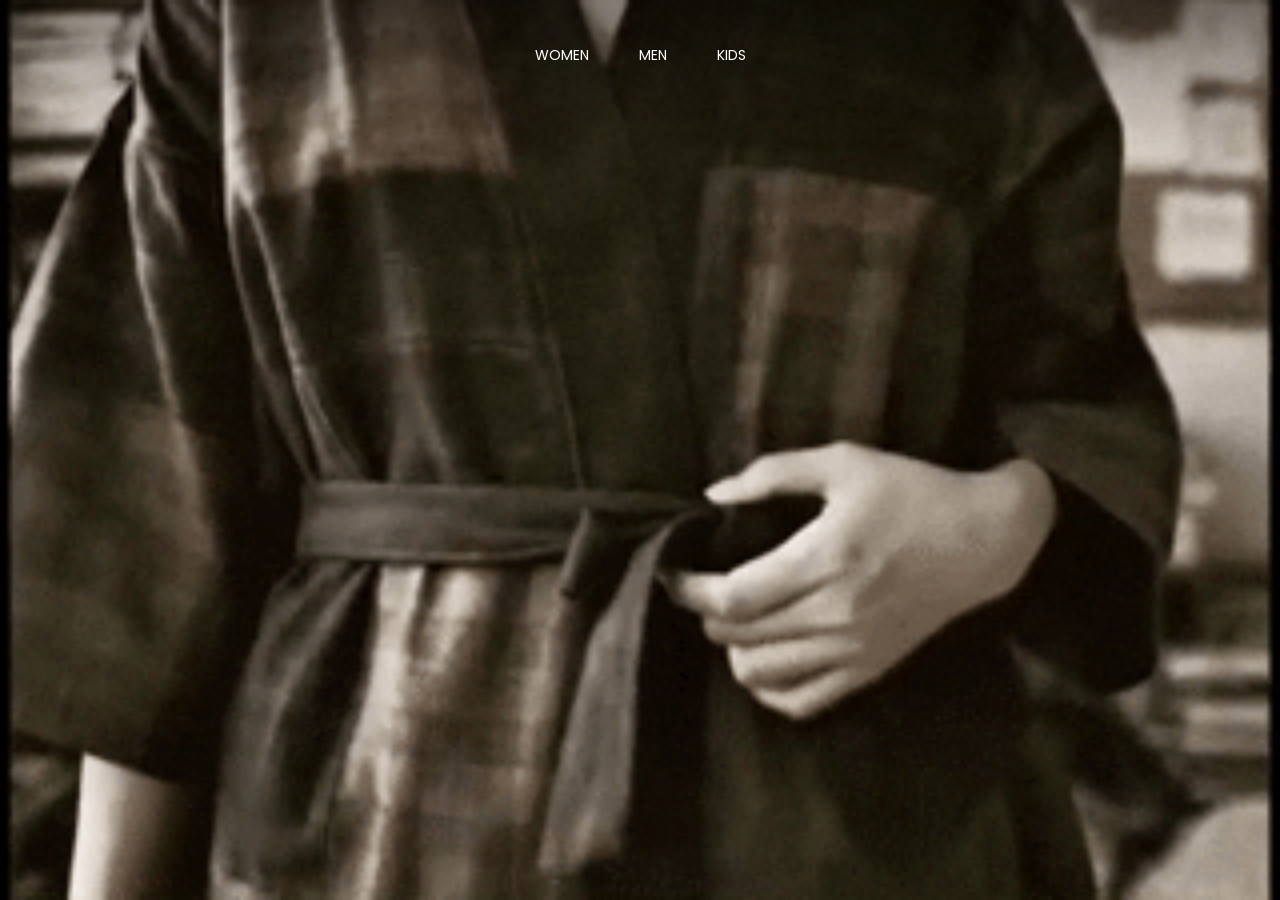
==== commit 4d08fd0d: "update header" ====
--- a/index.html
+++ b/index.html
@@ -6,25 +6,18 @@
     <meta name="description" content="">
     <meta http-equiv="X-UA-Compatible" content="IE=edge">
     <meta name="viewport" content="width=device-width, initial-scale=1, shrink-to-fit=no">
-    <!-- The above 4 meta tags *must* come first in the head; any other head content must come *after* these tags -->
-
-    <!-- Title  -->
     <title>SASHIKO Article | Home</title>
 
-    <!-- Favicon  -->
     <link rel="icon" href="img/core-img/letter-s.png">
 
-    <!-- Core Style CSS -->
     <link rel="stylesheet" href="css/core-style.css">
     <link rel="stylesheet" href="css/style.css">
 
-    <!-- Responsive CSS -->
     <link href="css/responsive.css" rel="stylesheet">
 
 </head>
 
 <body>
-    <!-- Preloader -->
     <div id="preloader">
         <div class="showbox">
             <div class="loader">
@@ -45,10 +38,8 @@
         </div>
     </div>
 
-    <!-- Gradient Background Overlay -->
     <div class="gradient-background-overlay"></div>
 
-    <!-- Header Area Start -->
     <header class="header-area">
     <div class="container-fluid h-100">
         <div class="row h-100 align-items-center">
@@ -56,17 +47,87 @@
                 <div class="main-menu h-100">
                     <nav class="navbar h-100 navbar-expand justify-content-center">
                         
-                        <div id="studioMenu">
-                            <ul class="navbar-nav mx-auto"> 
-                                <li class="nav-item active">
-                                    <a class="nav-link" href="index.html">Home <span class="sr-only">(current)</span></a>
+                        <div id="studioMenu" class="w-100">
+                            <ul class="navbar-nav justify-content-center mx-auto"> 
+                                
+                                <li class="nav-item dropdown has-megamenu">
+                                    <a class="nav-link" href="#" id="womenMenu" data-toggle="dropdown">WOMEN</a>
+                                    <div class="dropdown-menu megamenu" aria-labelledby="womenMenu">
+                                        <div class="row">
+                                            <div class="col-sm-6 col-md-3">
+                                                <h6 class="dropdown-header">Tops</h6>
+                                                <a class="dropdown-item" href="#">T-Shirts</a>
+                                                <a class="dropdown-item" href="#">Shirts & Blouses</a>
+                                                <a class="dropdown-item" href="#">Sweaters</a>
+                                            </div>
+                                            <div class="col-sm-6 col-md-3">
+                                                <h6 class="dropdown-header">Bottoms</h6>
+                                                <a class="dropdown-item" href="#">Jeans</a>
+                                                <a class="dropdown-item" href="#">Skirts</a>
+                                                <a class="dropdown-item" href="#">Shorts</a>
+                                            </div>
+                                            <div class="col-sm-6 col-md-3">
+                                                <h6 class="dropdown-header">Outerwear</h6>
+                                                <a class="dropdown-item" href="#">Jackets</a>
+                                                <a class="dropdown-item" href="#">Coats</a>
+                                            </div>
+                                            <div class="col-sm-6 col-md-3">
+                                                <h6 class="dropdown-header">Accessories</h6>
+                                                <a class="dropdown-item" href="#">Bags</a>
+                                                <a class="dropdown-item" href="#">Scarves</a>
+                                            </div>
+                                        </div>
+                                    </div>
                                 </li>
-                                <li class="nav-item">
-                                    <a class="nav-link" href="detail.html">About</a>
+                                
+                                <li class="nav-item dropdown has-megamenu">
+                                    <a class="nav-link" href="#" id="menMenu" data-toggle="dropdown">MEN</a>
+                                    <div class="dropdown-menu megamenu" aria-labelledby="menMenu">
+                                        <div class="row">
+                                            <div class="col-sm-6 col-md-4">
+                                                <h6 class="dropdown-header">Tops</h6>
+                                                <a class="dropdown-item" href="#">T-Shirts</a>
+                                                <a class="dropdown-item" href="#">Casual Shirts</a>
+                                                <a class="dropdown-item" href="#">Hoodies</a>
+                                            </div>
+                                            <div class="col-sm-6 col-md-4">
+                                                <h6 class="dropdown-header">Bottoms</h6>
+                                                <a class="dropdown-item" href="#">Jeans</a>
+                                                <a class="dropdown-item" href="#">Chinos</a>
+                                                <a class="dropdown-item" href="#">Shorts</a>
+                                            </div>
+                                            <div class="col-sm-6 col-md-4">
+                                                <h6 class="dropdown-header">Outerwear</h6>
+                                                <a class="dropdown-item" href="#">Jackets</a>
+                                                <a class="dropdown-item" href="#">Parkas</a>
+                                            </div>
+                                        </div>
+                                    </div>
                                 </li>
-                                <li class="nav-item">
-                                    <a class="nav-link" href="#">contact</a>
+
+                                <li class="nav-item dropdown has-megamenu">
+                                    <a class="nav-link" href="#" id="kidsMenu" data-toggle="dropdown">KIDS</a>
+                                    <div class="dropdown-menu megamenu" aria-labelledby="kidsMenu">
+                                        <div class="row">
+                                            <div class="col-sm-6 col-md-4">
+                                                <h6 class="dropdown-header">Boys</h6>
+                                                <a class="dropdown-item" href="#">Tops</a>
+                                                <a class="dropdown-item" href="#">Bottoms</a>
+                                            </div>
+                                            <div class="col-sm-6 col-md-4">
+                                                <h6 class="dropdown-header">Girls</h6>
+                                                <a class="dropdown-item" href="#">Tops</a>
+                                                <a class="dropdown-item" href="#">Dresses</a>
+                                            </div>
+                                            <div class="col-sm-6 col-md-4">
+                                                <h6 class="dropdown-header">Baby</h6>
+                                                <a class="dropdown-item" href="#">Bodysuits</a>
+                                                <a class="dropdown-item" href="#">Accessories</a>
+                                            </div>
+                                        </div>
+                                    </div>
                                 </li>
+
                             </ul>
                         </div>
                     </nav>
@@ -75,9 +136,6 @@
         </div>
     </div>
     </header>
-    <!-- Header Area End -->
-
-    <!-- ***** Welcome Area Start ***** -->
     <section class="uniqlo-style-container">
         <div class="uniqlo-slide">
             <img src="img/bg-img/1.gif" alt="Featured 1">
@@ -98,9 +156,6 @@
         </div>
     </section>
 
-    <!-- ***** Welcome Area End ***** -->
-
-    <!-- ***** Contact Area Start ***** -->
     <div class="contact-popup-form" id="contact-modal-lg">
         <div class="modal fade contact-modal-lg" tabindex="-1" role="dialog" aria-labelledby="contact-modal-lg" aria-hidden="true">
             <div class="modal-dialog modal-lg modal-dialog-centered">
@@ -115,7 +170,6 @@
                             </div>
                         </div>
                     </div>
-                    <!-- Contact Form Area -->
                     <div class="contact-form-area">
                         <div class="container-fluid">
                             <form action="#" method="post">
@@ -143,17 +197,10 @@
             </div>
         </div>
     </div>
-    <!-- ***** Contact Area End ***** -->
-
-    <!-- jQuery (Necessary for All JavaScript Plugins) -->
     <script src="js/jquery/jquery-2.2.4.min.js"></script>
-    <!-- Popper js -->
     <script src="js/popper.min.js"></script>
-    <!-- Bootstrap js -->
     <script src="js/bootstrap.min.js"></script>
-    <!-- Plugins js -->
     <script src="js/plugins.js"></script>
-    <!-- Active js -->
     <script src="js/active.js"></script>
 
 </body>
--- a/css/style.css
+++ b/css/style.css
@@ -1,4 +1,6 @@
-/* Container Utama */
+/* =========================================
+   1. Container & Slide Utama
+   ========================================= */
 .uniqlo-style-container {
     height: 100vh;
     overflow-y: scroll;
@@ -6,7 +8,6 @@
     scroll-behavior: smooth;
 }
 
-/* Setiap Slide Gambar */
 .uniqlo-slide {
     width: 100%;
     height: 100vh; /* Memastikan satu gambar memenuhi satu layar penuh */
@@ -21,6 +22,18 @@
     object-fit: cover; /* Agar gambar tidak gepeng dan memenuhi layar */
 }
 
+/* Pastikan video memenuhi layar seperti gambar */
+.uniqlo-slide video {
+    position: absolute;
+    top: 0;
+    left: 0;
+    width: 100%;
+    height: 100%;
+    object-fit: cover; 
+    object-position: center; 
+    z-index: -1;
+}
+
 /* Penataan Teks agar mirip Uniqlo */
 .uniqlo-text {
     position: absolute;
@@ -29,7 +42,7 @@
     color: #fff;
     border-left: 4px solid #fff;
     padding-left: 20px;
-    background: transparent; /* Sebelumnya: rgba(0, 0, 0, 0.2) */
+    background: transparent; 
 }
 
 .uniqlo-text h2 {
@@ -39,50 +52,132 @@
     text-transform: uppercase;
 }
 
-/* Penyesuaian Menu Desktop di Layar HP */
-@media only screen and (max-width: 767px) {
-    /* Mengatur container header agar muat */
+/* =========================================
+   2. Uniqlo-Style Mega Menu Hover Effects
+   ========================================= */
+@media all and (min-width: 992px) {
+    .navbar .nav-item .dropdown-menu {
+        display: none;
+        margin-top: 0;
+        border-radius: 0;
+        box-shadow: 0px 8px 16px rgba(0, 0, 0, 0.1);
+        border: 1px solid #eee;
+        border-top: none;
+    }
+    
+    /* Pemicu tampilan menu saat kursor diarahkan (hover) */
+    .navbar .nav-item:hover .dropdown-menu {
+        display: block;
+        animation: fadein 0.2s ease-in;
+    }
+    
+    /* Styling Mega Menu agar melebar memenuhi navigasi */
+    .navbar { 
+        position: relative; 
+    }
+    .navbar .has-megamenu {
+        position: static !important; 
+    }
+    .navbar .megamenu {
+        left: 0;
+        right: 0;
+        width: 100%;
+        padding: 30px;
+        position: absolute;
+        background-color: #fff;
+        z-index: 1000;
+    }
+}
+
+/* Animasi memudar halus (fade-in) */
+@keyframes fadein {
+    from { 
+        opacity: 0; 
+        transform: translateY(5px); 
+    }
+    to { 
+        opacity: 1; 
+        transform: translateY(0); 
+    }
+}
+
+/* Styling konten teks di dalam Mega Menu */
+.dropdown-header {
+    font-weight: bold;
+    color: #333;
+    text-transform: uppercase;
+    font-size: 14px;
+    padding-left: 15px;
+    margin-bottom: 10px;
+}
+
+.dropdown-item {
+    font-size: 14px;
+    color: #666;
+    padding: 5px 15px;
+}
+
+.dropdown-item:hover {
+    background-color: transparent;
+    text-decoration: underline;
+    color: #000;
+}
+
+/* =========================================
+   3. Penyesuaian Responsif Layar HP & Tablet (Dibuat Lebih Besar)
+   ========================================= */
+@media only screen and (max-width: 991px) {
+    /* Container header ditarik agak lebar */
     .header-area {
-        padding: 0 10px; /* Kurangi padding kiri-kanan container utama */
+        padding: 0 15px; 
     }
 
-    /* Memaksa menu berjejer ke samping (horizontal) */
+    /* Menu berjajar horizontal dengan jarak merata */
     .navbar-nav {
         flex-direction: row !important;
-        gap: 10px; /* Jarak antar menu */
+        justify-content: center;
+        gap: 15px; /* Jarak antar menu dijauhkan sedikit */
+        width: 100%;
     }
 
-    /* Mengecilkan teks & padding link agar muat bersanding dengan logo */
+    /* Membesarkan tombol teks (WOMEN, MEN, KIDS) agar mudah di-tap */
     .header-area .main-menu .nav-link {
-        padding: 0 5px !important; /* Jarak antar teks dipersempit */
-        font-size: 12px; /* Ukuran font sedikit diperkecil */
+        padding: 10px 10px !important; 
+        font-size: 15px; /* Font diperbesar */
+        font-weight: 600; /* Ditebalkan sedikit */
         text-transform: uppercase;
     }
 
-    /* Opsional: Kecilkan logo jika perlu */
-    .navbar-brand img {
-        max-width: 80px; /* Sesuaikan ukuran logo agar tidak makan tempat */
+    /* Menghilangkan kotak hitam */
+    #studioMenu {
+        background-color: transparent !important; 
+        padding: 0 !important; 
+        box-shadow: none !important;
+    }
+    
+    /* Membesarkan kotak Dropdown saat terbuka di HP */
+    .navbar .dropdown-menu.megamenu {
+        position: absolute;
+        left: 0;
+        right: 0;
+        width: 100vw; /* Kotak dipaksa mengambil lebar penuh layar HP */
+        margin-left: -15px; /* Menggeser ke kiri menutupi margin kosong */
+        padding: 20px 15px; /* Ruang dalam kotak diperbesar */
+        background-color: #fff;
+        border: none;
+        box-shadow: 0px 15px 30px rgba(0, 0, 0, 0.15); /* Efek bayangan lebih tegas */
     }
 
-/* Menghilangkan kotak hitam menu di HP */
-@media only screen and (max-width: 767px) {
-    #studioMenu {
-        background-color: transparent !important; /* Hapus warna hitam */
-        padding: 0 !important; /* Hapus jarak tambahan yang tidak perlu */
-        box-shadow: none !important;
+    /* Membesarkan teks kategori di dalam dropdown (Tops, Bottoms, dll) */
+    .dropdown-header {
+        font-size: 16px;
+        margin-top: 15px; /* Jarak antar kategori dijauhkan */
+        padding-left: 10px;
     }
-}
 
-/* Pastikan video memenuhi layar seperti gambar */
-.uniqlo-slide video {
-    position: absolute;
-    top: 0;
-    left: 0;
-    width: 100%;
-    height: 100%;
-    object-fit: cover; /* Membuat video memenuhi seluruh layar */
-    object-position: center; /* KUNCI UTAMA: Memaksa video selalu berada persis di tengah */
-    z-index: -1;
-}
-    
-}
+    /* Membesarkan pilihan item agar jari tidak salah klik */
+    .dropdown-item {
+        font-size: 15px;
+        padding: 12px 10px; /* Area sentuh atas-bawah diperlebar */
+    }
+}
